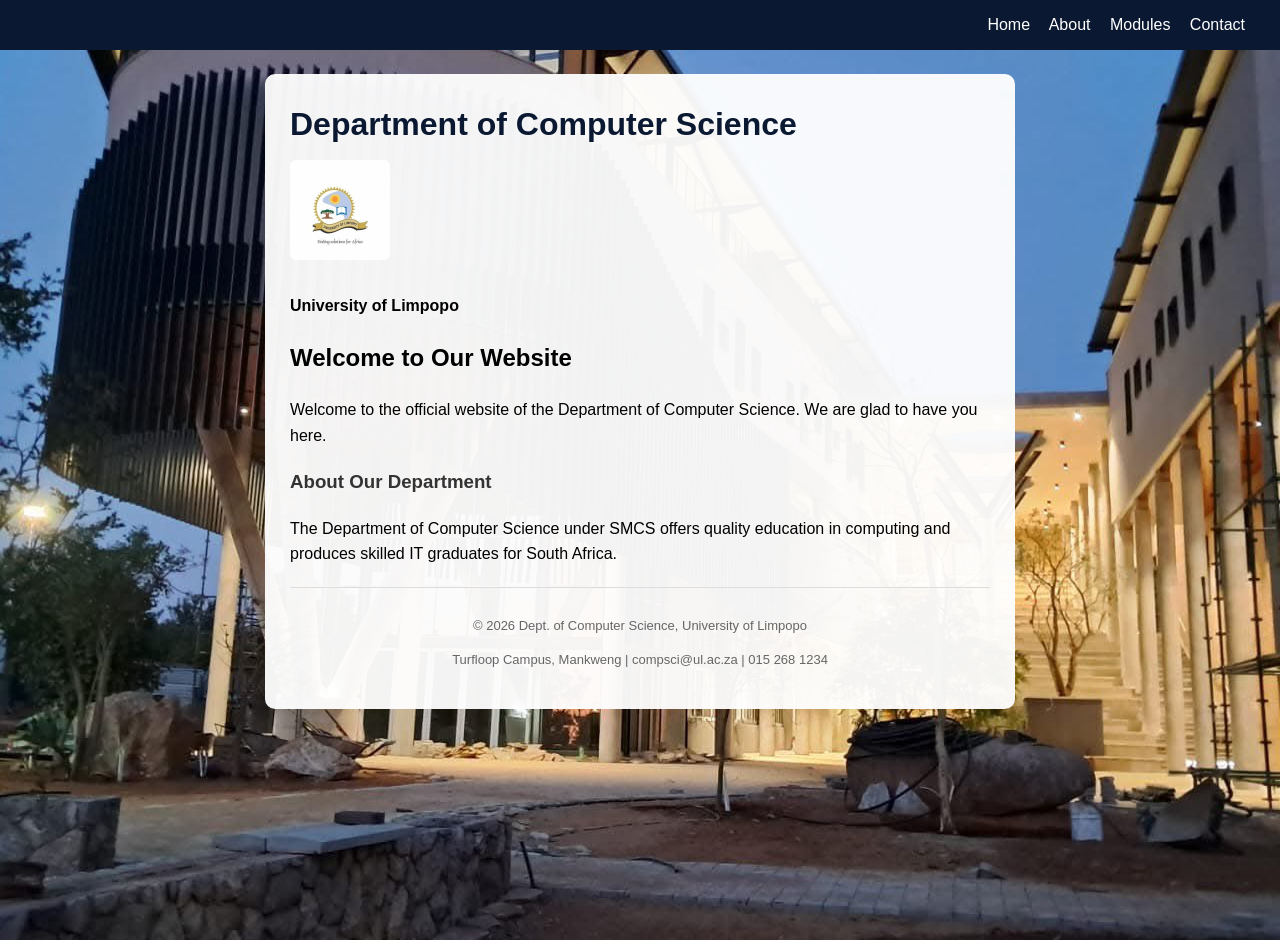
==== index.html @ b8448874 "initial commit" ====
<!DOCTYPE html>
<html lang="en">
<head>
    <meta charset="UTF-8">
    <meta name="viewport" content="width=device-width, initial-scale=1.0">
    <title>Computer Science Department - University of Limpopo</title>
    <style>
        body {
            font-family: Arial, sans-serif;
            margin: 0;
            min-height: 100vh;
            
            background: url(image.jpg) no-repeat center center fixed;
            background-size: cover;
            background-position: center;
            background-attachment: fixed;
            padding: 0 20px 40px;
            line-height: 1.6;
        }
        .box {
            max-width: 700px;
            margin: 24px auto 0;
            background: rgba(255,255,255,0.95);
            padding: 25px;
            border-radius: 10px;
        }
        h1 { margin: 0; color: #0a1931; }
        h3 { color: #333; }
        nav { background: #0a1931; padding: 12px 20px; margin: 0 -20px; text-align: right; }
        nav a { color: white; text-decoration: none; margin-right: 15px; }
        nav a:hover { text-decoration: underline; }
        footer { margin-top: 20px; padding-top: 15px; border-top: 1px solid #ddd; text-align: center; font-size: 13px; color: #666; }
        img.logo { width: 100px; border-radius: 6px; margin: 10px 0; }
    </style>
</head>
<body>

<nav>
    <a href="index.html">Home</a>
    <a href="about.html">About</a>
    <a href="modules.html">Modules</a>
    <a href="contacts.html">Contact</a>
</nav>

<div class="box">
    <h1>Department of Computer Science</h1>
    <img class="logo" src="ul.logo.png" alt="University of Limpopo logo">
    <p><strong>University of Limpopo</strong></p>

    <h2>Welcome to Our Website</h2>
    <p>Welcome to the official website of the Department of Computer Science. We are glad to have you here.</p>

    <h3>About Our Department</h3>
    <p>The Department of Computer Science under SMCS offers quality education in computing and produces skilled IT graduates for South Africa.</p>

    <footer>
        <p>&copy; 2026 Dept. of Computer Science, University of Limpopo</p>
        <p>Turfloop Campus, Mankweng | compsci@ul.ac.za | 015 268 1234</p>
    </footer>
</div>

</body>
</html>
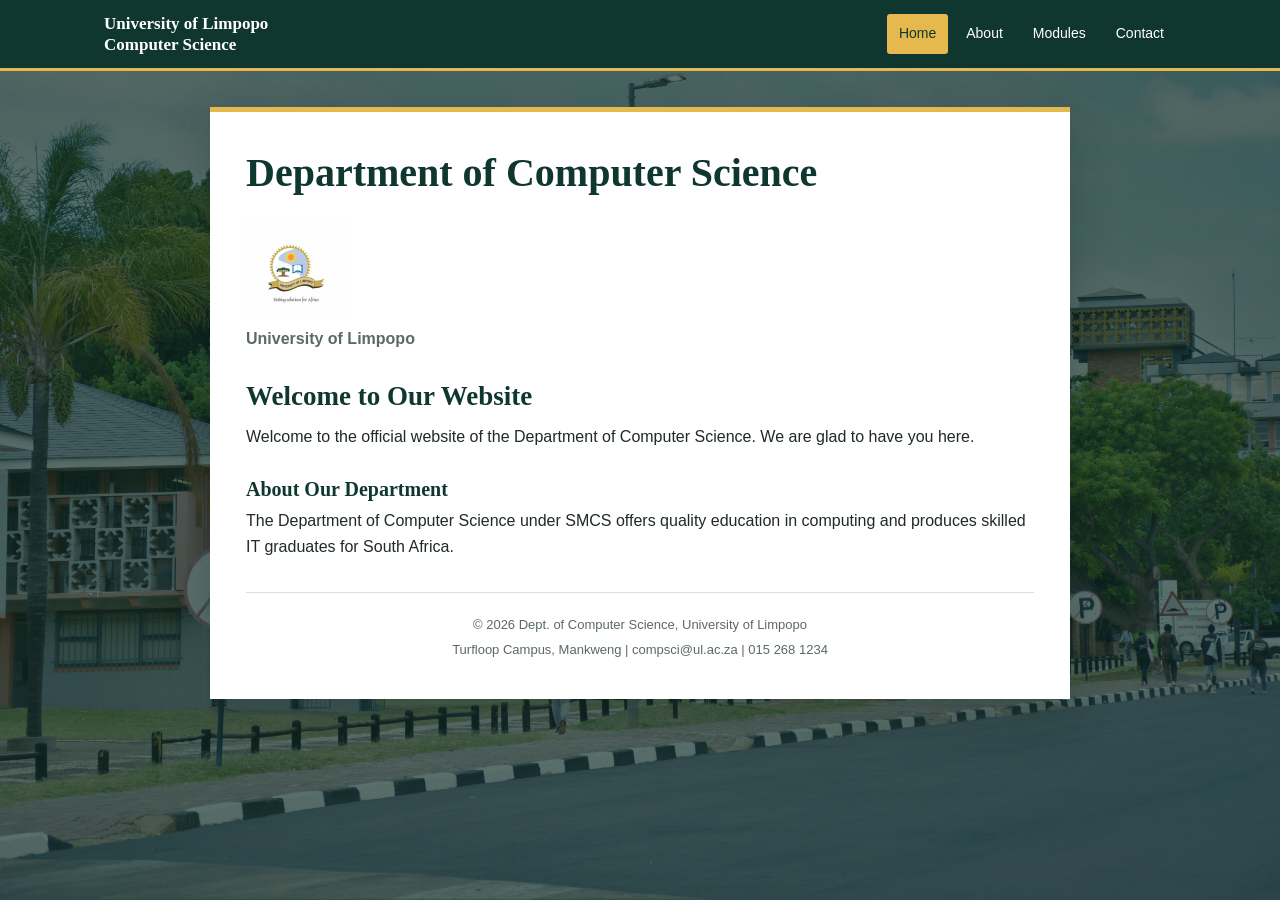
==== commit ed896414: "initial commit" ====
--- a/index.html
+++ b/index.html
@@ -3,49 +3,62 @@
 <head>
     <meta charset="UTF-8">
     <meta name="viewport" content="width=device-width, initial-scale=1.0">
-    <title>Computer Science Department - University of Limpopo</title>
+    <meta name="description" content="Learn about the Department of Computer Science at the University of Limpopo.">
+    <title>Computer Science Department | University of Limpopo</title>
     <style>
-        body {
-            font-family: Arial, sans-serif;
-            margin: 0;
-            min-height: 100vh;
-            
-            background: url(image.jpg) no-repeat center center fixed;
-            background-size: cover;
-            background-position: center;
-            background-attachment: fixed;
-            padding: 0 20px 40px;
-            line-height: 1.6;
+        :root { --forest: #164b3f; --forest-dark: #10372f; --gold: #e5b94d; --ink: #202a27; --muted: #5c6964; --line: #d9e1dc; }
+        * { box-sizing: border-box; }
+        body { min-height: 100vh; margin: 0; color: var(--ink); background: linear-gradient(rgba(15, 43, 35, .68), rgba(15, 43, 35, .68)), url("background.jpg") center / cover fixed; font: 16px/1.65 "Trebuchet MS", "Segoe UI", sans-serif; }
+        .site-nav { background: var(--forest-dark); border-bottom: 3px solid var(--gold); }
+        .site-nav__inner { display: flex; align-items: center; justify-content: space-between; gap: 20px; max-width: 1120px; min-height: 68px; margin: auto; padding: 10px 24px; }
+        .site-name { color: #fff; font: bold 17px/1.25 Georgia, "Times New Roman", serif; }
+        .site-links { display: flex; flex-wrap: wrap; gap: 6px; }
+        .site-links a { padding: 8px 12px; border-radius: 3px; color: #fff; font-size: 14px; text-decoration: none; }
+        .site-links a:hover, .site-links a:focus-visible, .site-links a[aria-current="page"] { color: var(--forest-dark); background: var(--gold); }
+        .box { width: calc(100% - 40px); max-width: 860px; margin: 36px auto; padding: 36px; border-top: 5px solid var(--gold); background: #fff; box-shadow: 0 14px 40px rgba(9, 28, 23, .22); }
+        h1, h2, h3, h4 { color: var(--forest-dark); font-family: Georgia, "Times New Roman", serif; line-height: 1.25; }
+        h1 { margin: 0 0 12px; font-size: 40px; }
+        h2 { margin: 28px 0 10px; font-size: 27px; }
+        h3 { margin: 26px 0 6px; font-size: 20px; }
+        h4 { margin: 22px 0 8px; font-size: 17px; }
+        p { margin: 0 0 16px; }
+        a { color: #17634f; }
+        a:hover { color: #0e3c31; }
+        .logo { display: block; width: 100px; height: auto; margin: 20px 0 8px; }
+        .university-name { color: var(--muted); font-weight: 700; }
+        li { padding-left: 4px; }
+        li + li { margin-top: 5px; }
+        hr { height: 1px; margin: 28px 0; border: 0; background: var(--line); }
+        .site-footer { margin-top: 32px; padding-top: 18px; border-top: 1px solid var(--line); color: var(--muted); font-size: 13px; text-align: center; }
+        .site-footer p { margin: 3px 0; }
+        @media (max-width: 640px) {
+            .site-nav__inner { align-items: flex-start; flex-direction: column; gap: 8px; padding: 14px 20px; }
+            .site-links { width: 100%; gap: 2px; }
+            .site-links a { padding: 7px 9px; }
+            .box { width: calc(100% - 24px); margin: 18px auto; padding: 22px 18px; }
+            h1 { font-size: 32px; }
+            body { background-attachment: scroll; }
         }
-        .box {
-            max-width: 700px;
-            margin: 24px auto 0;
-            background: rgba(255,255,255,0.95);
-            padding: 25px;
-            border-radius: 10px;
-        }
-        h1 { margin: 0; color: #0a1931; }
-        h3 { color: #333; }
-        nav { background: #0a1931; padding: 12px 20px; margin: 0 -20px; text-align: right; }
-        nav a { color: white; text-decoration: none; margin-right: 15px; }
-        nav a:hover { text-decoration: underline; }
-        footer { margin-top: 20px; padding-top: 15px; border-top: 1px solid #ddd; text-align: center; font-size: 13px; color: #666; }
-        img.logo { width: 100px; border-radius: 6px; margin: 10px 0; }
     </style>
 </head>
 <body>
 
-<nav>
-    <a href="index.html">Home</a>
-    <a href="about.html">About</a>
-    <a href="modules.html">Modules</a>
-    <a href="contacts.html">Contact</a>
+<nav class="site-nav" aria-label="Main navigation">
+    <div class="site-nav__inner">
+        <span class="site-name">University of Limpopo<br>Computer Science</span>
+        <div class="site-links">
+            <a href="index.html" aria-current="page">Home</a>
+            <a href="about.html">About</a>
+            <a href="modules.html">Modules</a>
+            <a href="contacts.html">Contact</a>
+        </div>
+    </div>
 </nav>
 
-<div class="box">
+<main class="box">
     <h1>Department of Computer Science</h1>
     <img class="logo" src="ul.logo.png" alt="University of Limpopo logo">
-    <p><strong>University of Limpopo</strong></p>
+    <p class="university-name">University of Limpopo</p>
 
     <h2>Welcome to Our Website</h2>
     <p>Welcome to the official website of the Department of Computer Science. We are glad to have you here.</p>
@@ -53,11 +66,11 @@
     <h3>About Our Department</h3>
     <p>The Department of Computer Science under SMCS offers quality education in computing and produces skilled IT graduates for South Africa.</p>
 
-    <footer>
+    <footer class="site-footer">
         <p>&copy; 2026 Dept. of Computer Science, University of Limpopo</p>
         <p>Turfloop Campus, Mankweng | compsci@ul.ac.za | 015 268 1234</p>
     </footer>
-</div>
+</main>
 
 </body>
 </html>
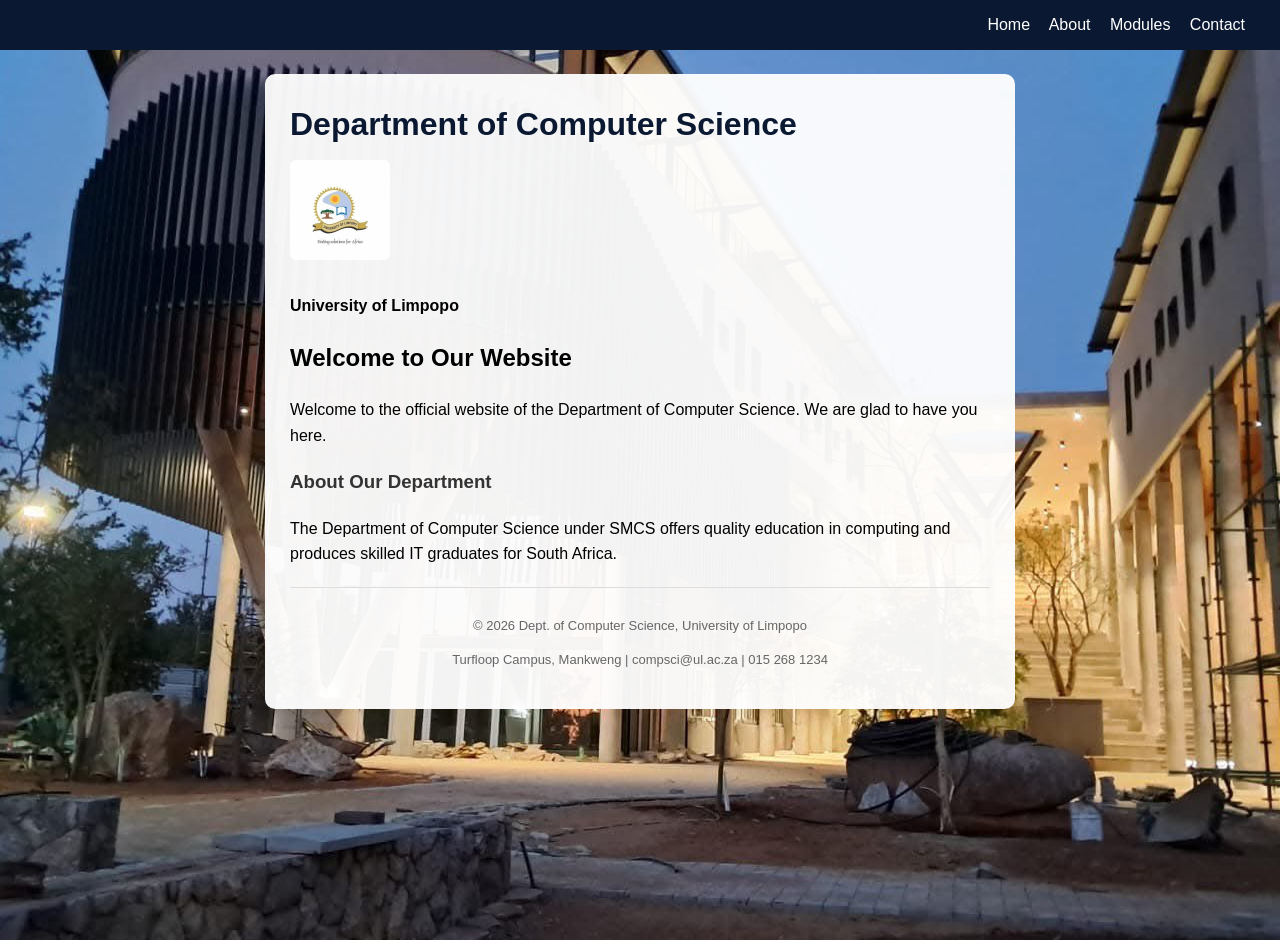
==== commit 51c98f14: "initial commit" ====
--- a/index.html
+++ b/index.html
@@ -3,62 +3,49 @@
 <head>
     <meta charset="UTF-8">
     <meta name="viewport" content="width=device-width, initial-scale=1.0">
-    <meta name="description" content="Learn about the Department of Computer Science at the University of Limpopo.">
-    <title>Computer Science Department | University of Limpopo</title>
+    <title>Computer Science Department - University of Limpopo</title>
     <style>
-        :root { --forest: #164b3f; --forest-dark: #10372f; --gold: #e5b94d; --ink: #202a27; --muted: #5c6964; --line: #d9e1dc; }
-        * { box-sizing: border-box; }
-        body { min-height: 100vh; margin: 0; color: var(--ink); background: linear-gradient(rgba(15, 43, 35, .68), rgba(15, 43, 35, .68)), url("background.jpg") center / cover fixed; font: 16px/1.65 "Trebuchet MS", "Segoe UI", sans-serif; }
-        .site-nav { background: var(--forest-dark); border-bottom: 3px solid var(--gold); }
-        .site-nav__inner { display: flex; align-items: center; justify-content: space-between; gap: 20px; max-width: 1120px; min-height: 68px; margin: auto; padding: 10px 24px; }
-        .site-name { color: #fff; font: bold 17px/1.25 Georgia, "Times New Roman", serif; }
-        .site-links { display: flex; flex-wrap: wrap; gap: 6px; }
-        .site-links a { padding: 8px 12px; border-radius: 3px; color: #fff; font-size: 14px; text-decoration: none; }
-        .site-links a:hover, .site-links a:focus-visible, .site-links a[aria-current="page"] { color: var(--forest-dark); background: var(--gold); }
-        .box { width: calc(100% - 40px); max-width: 860px; margin: 36px auto; padding: 36px; border-top: 5px solid var(--gold); background: #fff; box-shadow: 0 14px 40px rgba(9, 28, 23, .22); }
-        h1, h2, h3, h4 { color: var(--forest-dark); font-family: Georgia, "Times New Roman", serif; line-height: 1.25; }
-        h1 { margin: 0 0 12px; font-size: 40px; }
-        h2 { margin: 28px 0 10px; font-size: 27px; }
-        h3 { margin: 26px 0 6px; font-size: 20px; }
-        h4 { margin: 22px 0 8px; font-size: 17px; }
-        p { margin: 0 0 16px; }
-        a { color: #17634f; }
-        a:hover { color: #0e3c31; }
-        .logo { display: block; width: 100px; height: auto; margin: 20px 0 8px; }
-        .university-name { color: var(--muted); font-weight: 700; }
-        li { padding-left: 4px; }
-        li + li { margin-top: 5px; }
-        hr { height: 1px; margin: 28px 0; border: 0; background: var(--line); }
-        .site-footer { margin-top: 32px; padding-top: 18px; border-top: 1px solid var(--line); color: var(--muted); font-size: 13px; text-align: center; }
-        .site-footer p { margin: 3px 0; }
-        @media (max-width: 640px) {
-            .site-nav__inner { align-items: flex-start; flex-direction: column; gap: 8px; padding: 14px 20px; }
-            .site-links { width: 100%; gap: 2px; }
-            .site-links a { padding: 7px 9px; }
-            .box { width: calc(100% - 24px); margin: 18px auto; padding: 22px 18px; }
-            h1 { font-size: 32px; }
-            body { background-attachment: scroll; }
+        body {
+            font-family: Arial, sans-serif;
+            margin: 0;
+            min-height: 100vh;
+            
+            background: url(image.jpg) no-repeat center center fixed;
+            background-size: cover;
+            background-position: center;
+            background-attachment: fixed;
+            padding: 0 20px 40px;
+            line-height: 1.6;
         }
+        .box {
+            max-width: 700px;
+            margin: 24px auto 0;
+            background: rgba(255,255,255,0.95);
+            padding: 25px;
+            border-radius: 10px;
+        }
+        h1 { margin: 0; color: #0a1931; }
+        h3 { color: #333; }
+        nav { background: #0a1931; padding: 12px 20px; margin: 0 -20px; text-align: right; }
+        nav a { color: white; text-decoration: none; margin-right: 15px; }
+        nav a:hover { text-decoration: underline; }
+        footer { margin-top: 20px; padding-top: 15px; border-top: 1px solid #ddd; text-align: center; font-size: 13px; color: #666; }
+        img.logo { width: 100px; border-radius: 6px; margin: 10px 0; }
     </style>
 </head>
 <body>
 
-<nav class="site-nav" aria-label="Main navigation">
-    <div class="site-nav__inner">
-        <span class="site-name">University of Limpopo<br>Computer Science</span>
-        <div class="site-links">
-            <a href="index.html" aria-current="page">Home</a>
-            <a href="about.html">About</a>
-            <a href="modules.html">Modules</a>
-            <a href="contacts.html">Contact</a>
-        </div>
-    </div>
+<nav>
+    <a href="index.html">Home</a>
+    <a href="about.html">About</a>
+    <a href="modules.html">Modules</a>
+    <a href="contacts.html">Contact</a>
 </nav>
 
-<main class="box">
+<div class="box">
     <h1>Department of Computer Science</h1>
     <img class="logo" src="ul.logo.png" alt="University of Limpopo logo">
-    <p class="university-name">University of Limpopo</p>
+    <p><strong>University of Limpopo</strong></p>
 
     <h2>Welcome to Our Website</h2>
     <p>Welcome to the official website of the Department of Computer Science. We are glad to have you here.</p>
@@ -66,11 +53,11 @@
     <h3>About Our Department</h3>
     <p>The Department of Computer Science under SMCS offers quality education in computing and produces skilled IT graduates for South Africa.</p>
 
-    <footer class="site-footer">
+    <footer>
         <p>&copy; 2026 Dept. of Computer Science, University of Limpopo</p>
         <p>Turfloop Campus, Mankweng | compsci@ul.ac.za | 015 268 1234</p>
     </footer>
-</main>
+</div>
 
 </body>
 </html>
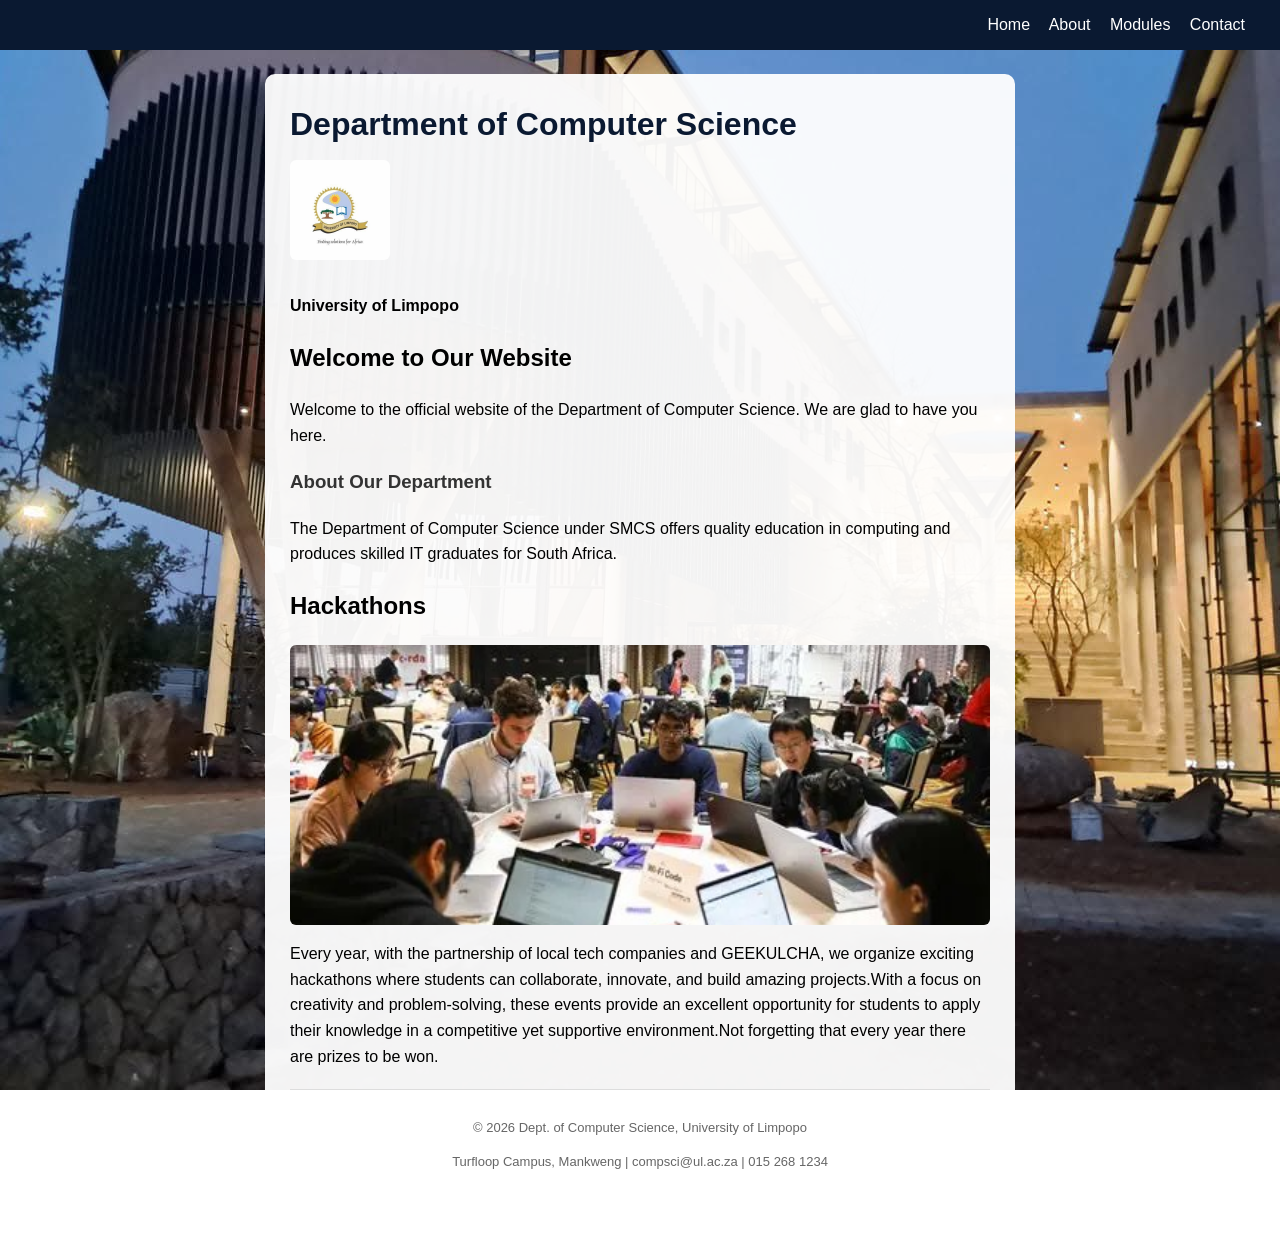
==== commit aefd1caa: "final" ====
--- a/index.html
+++ b/index.html
@@ -4,36 +4,9 @@
     <meta charset="UTF-8">
     <meta name="viewport" content="width=device-width, initial-scale=1.0">
     <title>Computer Science Department - University of Limpopo</title>
-    <style>
-        body {
-            font-family: Arial, sans-serif;
-            margin: 0;
-            min-height: 100vh;
-            
-            background: url(image.jpg) no-repeat center center fixed;
-            background-size: cover;
-            background-position: center;
-            background-attachment: fixed;
-            padding: 0 20px 40px;
-            line-height: 1.6;
-        }
-        .box {
-            max-width: 700px;
-            margin: 24px auto 0;
-            background: rgba(255,255,255,0.95);
-            padding: 25px;
-            border-radius: 10px;
-        }
-        h1 { margin: 0; color: #0a1931; }
-        h3 { color: #333; }
-        nav { background: #0a1931; padding: 12px 20px; margin: 0 -20px; text-align: right; }
-        nav a { color: white; text-decoration: none; margin-right: 15px; }
-        nav a:hover { text-decoration: underline; }
-        footer { margin-top: 20px; padding-top: 15px; border-top: 1px solid #ddd; text-align: center; font-size: 13px; color: #666; }
-        img.logo { width: 100px; border-radius: 6px; margin: 10px 0; }
-    </style>
+    <link rel="stylesheet" href="style.css">
 </head>
-<body>
+<body class="home-page">
 
 <nav>
     <a href="index.html">Home</a>
@@ -53,6 +26,10 @@
     <h3>About Our Department</h3>
     <p>The Department of Computer Science under SMCS offers quality education in computing and produces skilled IT graduates for South Africa.</p>
 
+    <h2>Hackathons</h2>
+    <img class="hackathon-image" src="hackathons.png" alt="Students participating in a hackathon">
+    <p>Every year, with the partnership of local tech companies and GEEKULCHA, we organize exciting hackathons where students can collaborate, innovate, and build amazing projects.With a focus on creativity and problem-solving, these events provide an excellent opportunity for students to apply their knowledge in a competitive yet supportive environment.Not forgetting that every year there are prizes to be won.</p>
+
     <footer>
         <p>&copy; 2026 Dept. of Computer Science, University of Limpopo</p>
         <p>Turfloop Campus, Mankweng | compsci@ul.ac.za | 015 268 1234</p>
--- a/style.css
+++ b/style.css
@@ -0,0 +1,90 @@
+.home-page {
+    font-family: Arial, sans-serif;
+    margin: 0;
+    min-height: 100vh;
+    background-image: url(image.jpg);
+    background-repeat: no-repeat;
+    background-position: center;
+    background-attachment: fixed;
+    background-size: cover;
+    padding: 0 20px 40px;
+    line-height: 1.6;
+}
+.home-page .box {
+    max-width: 700px;
+    margin: 24px auto 0;
+    background: rgba(255,255,255,0.95);
+    padding: 25px;
+    border-radius: 10px;
+}
+.home-page h1 { margin: 0; color: #0a1931; }
+.home-page h3 { color: #333; }
+.home-page nav { background: #0a1931; padding: 12px 20px; margin: 0 -20px; text-align: right; }
+.home-page nav a { color: white; text-decoration: none; margin-right: 15px; }
+.home-page nav a:hover { text-decoration: underline; }
+.home-page footer { margin-top: 20px; padding-top: 15px; border-top: 1px solid #ddd; text-align: center; font-size: 13px; color: #666; }
+.home-page img.logo { width: 100px; border-radius: 6px; margin: 10px 0; }
+.home-page img.hackathon-image { display: block; width: 100%; max-height: 280px; object-fit: cover; border-radius: 6px; margin: 10px 0 15px; }
+
+.about-page {
+    font-family: Arial, sans-serif;
+    margin: 0;
+    padding: 0 20px 40px;
+    line-height: 1.6;
+    background: url(background.jpg);
+    min-height: 100vh;
+}
+.about-page .box {
+    max-width: 700px;
+    margin: 24px auto 0;
+    background: rgba(255, 255, 255, 0.82);
+    padding: 25px;
+    border-radius: 10px;
+    box-shadow: 0 2px 10px rgba(0,0,0,0.16);
+    backdrop-filter: blur(3px);
+}
+.about-page h2 { margin-top: 0; color: #0a1931; }
+.about-page h3 { color: #333; margin-bottom: 5px; margin-top: 20px; }
+.about-page hr { border: none; border-top: 1px solid #ddd; margin: 20px 0; }
+.about-page nav { background: #7893bd; padding: 12px 20px; margin: 0 -20px; text-align: right; }
+.about-page nav a { color: white; text-decoration: none; margin-right: 15px; }
+.about-page nav a:hover { text-decoration: underline; }
+
+.contacts-page {
+    font-family: Arial;
+    margin: 0;
+    padding: 0 20px 30px;
+    background: linear-gradient(rgba(0,0,0,0.6),rgba(0,0,0,0.6)),url('background.jpg');
+    background-size: cover;
+    background-position: center;
+}
+.contacts-page .box { max-width: 500px; margin: 24px auto 0; background: #fff; padding: 20px; border-radius: 8px; }
+.contacts-page nav { background: #0a1931; padding: 12px 20px; margin: 0 -20px; text-align: right; }
+.contacts-page nav a { color: white; text-decoration: none; margin-right: 15px; }
+.contacts-page nav a:hover { text-decoration: underline; }
+.contacts-page input,
+.contacts-page select,
+.contacts-page textarea { width: 95%; padding: 8px; margin: 5px 0 10px; }
+.contacts-page .contact-method { width: auto; }
+.contacts-page .form-button { width: 100px; }
+.contacts-page .contact-footer { text-align: center; font-size: 12px; color: #666; margin-top: 20px; }
+
+.modules-page {
+    font-family: Arial;
+    margin: 0;
+    padding: 0 20px 15px;
+    background: url(labs.jpg) no-repeat center center fixed;
+    background-size: cover;
+    background-position: center;
+    background-attachment: fixed;
+}
+.modules-page .box { max-width: 800px; margin: 24px auto 0; background: rgba(200,200,200,0.82); padding: 15px; border-radius: 8px; backdrop-filter: blur(20px); }
+.modules-page nav { background: #0a1931; padding: 12px 20px; margin: 0 -20px; text-align: right; }
+.modules-page nav a { color: white; text-decoration: none; margin-right: 15px; }
+.modules-page nav a:hover { text-decoration: underline; }
+.modules-page table { width: 100%; border-collapse: collapse; font-size: 13px; }
+.modules-page th,
+.modules-page td { border: 1px solid #ccc; padding: 6px; text-align: left; }
+.modules-page th { background: #0a1931; color: #fff; }
+.modules-page .year { background: #eee; font-weight: bold; text-align: center; }
+
